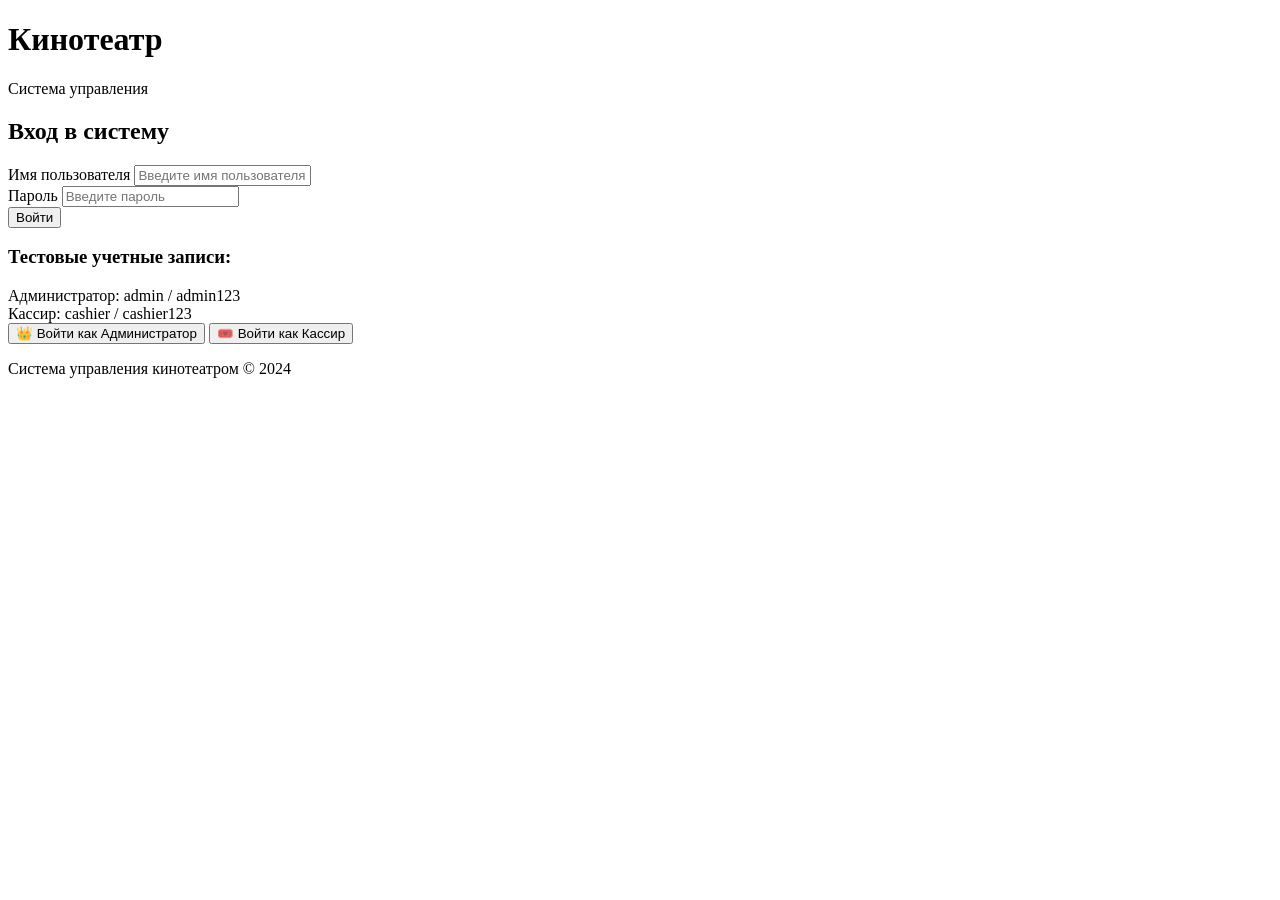
==== pythonProject/templates/index.html @ a6b8f968 "el pepe" ====
<!DOCTYPE html>
<html lang="ru">
<head>
    <meta charset="UTF-8">
    <meta name="viewport" content="width=device-width, initial-scale=1.0">
    <title>Кинотеатр - Система управления</title>
    <link rel="stylesheet" href="/static/css/style.css">
</head>
<body>
    <div class="login-container">
        <div class="login-card">
            <div class="logo">
                <h1>Кинотеатр</h1>
                <p>Система управления</p>
            </div>

            <div class="login-form">
                <h2>Вход в систему</h2>

                <div class="form-group">
                    <label for="username">Имя пользователя</label>
                    <input type="text" id="username" placeholder="Введите имя пользователя">
                </div>

                <div class="form-group">
                    <label for="password">Пароль</label>
                    <input type="password" id="password" placeholder="Введите пароль">
                </div>

                <button class="btn-login" onclick="login()">Войти</button>

                <div class="error-message" id="error-message"></div>

                <div class="demo-credentials">
                    <h3>Тестовые учетные записи:</h3>
                    <div class="credential-row">Администратор: admin / admin123</div>
                    <div class="credential-row">Кассир: cashier / cashier123</div>
                </div>

                <div class="role-buttons">
                    <button class="btn-admin" onclick="quickLogin('admin')">
                        <span class="btn-icon">👑</span>
                        Войти как Администратор
                    </button>

                    <button class="btn-cashier" onclick="quickLogin('cashier')">
                        <span class="btn-icon">🎟️</span>
                        Войти как Кассир
                    </button>
                </div>

                <div class="footer">
                    <p>Система управления кинотеатром © 2024</p>
                </div>
            </div>
        </div>
    </div>

    <script src="/static/js/auth.js"></script>
</body>
</html>
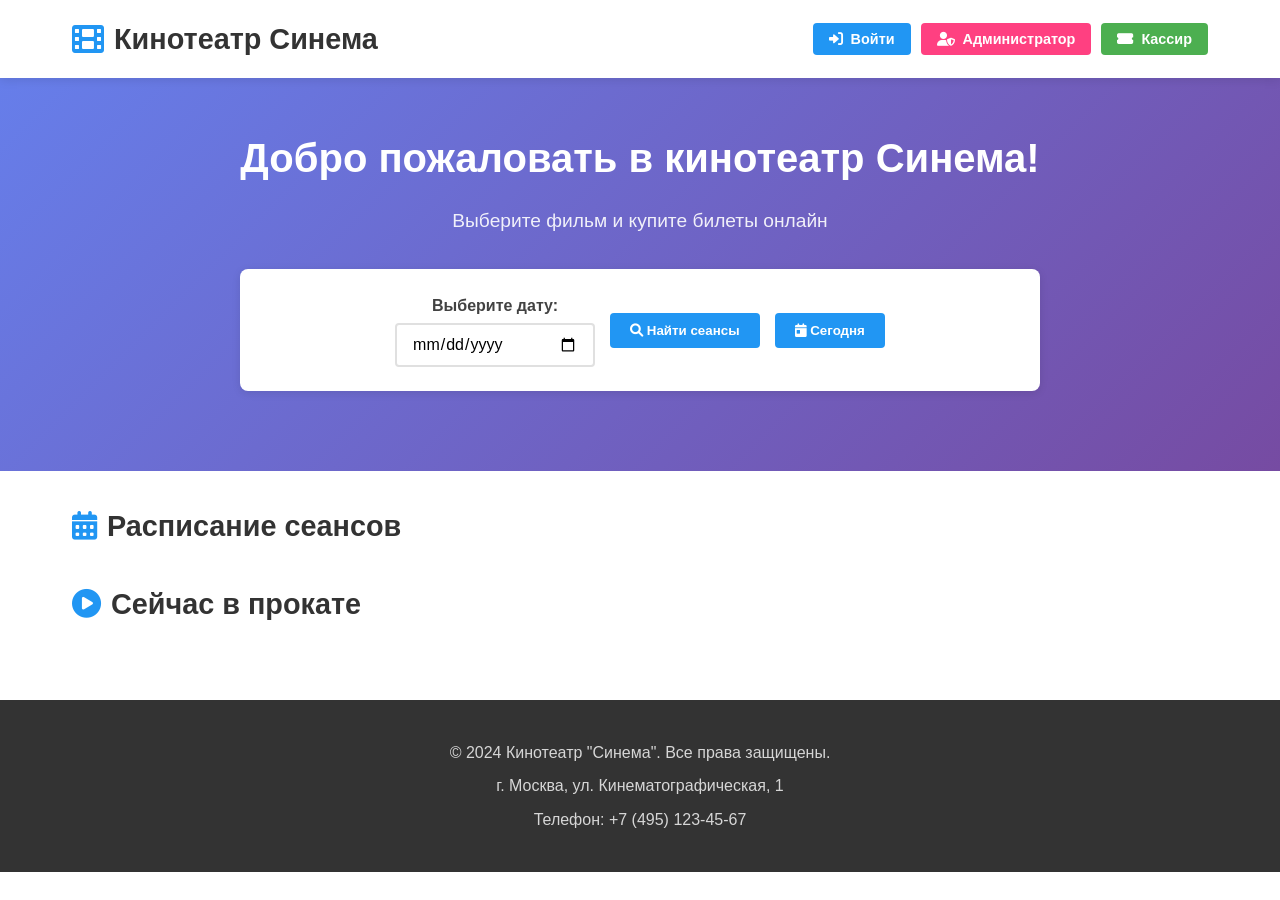
==== commit 4b7fe138: "el pepe" ====
--- a/pythonProject/templates/index.html
+++ b/pythonProject/templates/index.html
@@ -3,59 +3,579 @@
 <head>
     <meta charset="UTF-8">
     <meta name="viewport" content="width=device-width, initial-scale=1.0">
-    <title>Кинотеатр - Система управления</title>
+    <title>Кинотеатр Синема</title>
     <link rel="stylesheet" href="/static/css/style.css">
+    <link rel="stylesheet" href="https://cdnjs.cloudflare.com/ajax/libs/font-awesome/6.0.0/css/all.min.css">
+    <style>
+        :root {
+            --primary: #2196F3;
+            --secondary: #4CAF50;
+            --accent: #FF4081;
+            --dark: #333;
+            --light: #fff;
+            --gray: #f5f5f5;
+            --border: #e0e0e0;
+            --text: #424242;
+            --text-light: #757575;
+        }
+
+        * {
+            margin: 0;
+            padding: 0;
+            box-sizing: border-box;
+            font-family: 'Segoe UI', Roboto, 'Helvetica Neue', sans-serif;
+        }
+
+        body {
+            background: var(--light);
+            color: var(--text);
+            line-height: 1.6;
+        }
+
+        /* HEADER */
+        .header {
+            background: var(--light);
+            box-shadow: 0 2px 10px rgba(0,0,0,0.1);
+            position: sticky;
+            top: 0;
+            z-index: 1000;
+        }
+
+        .header-container {
+            max-width: 1200px;
+            margin: 0 auto;
+            padding: 1rem 2rem;
+            display: flex;
+            justify-content: space-between;
+            align-items: center;
+        }
+
+        .logo {
+            display: flex;
+            align-items: center;
+            gap: 10px;
+        }
+
+        .logo i {
+            font-size: 2rem;
+            color: var(--primary);
+        }
+
+        .logo h1 {
+            font-size: 1.8rem;
+            font-weight: 700;
+            color: var(--dark);
+        }
+
+        .login-buttons {
+            display: flex;
+            gap: 10px;
+        }
+
+        .btn-header {
+            padding: 8px 16px;
+            border-radius: 4px;
+            border: none;
+            font-weight: 600;
+            cursor: pointer;
+            transition: all 0.3s;
+            display: flex;
+            align-items: center;
+            gap: 8px;
+            font-size: 0.9rem;
+        }
+
+        .btn-header.login {
+            background: var(--primary);
+            color: white;
+        }
+
+        .btn-header.admin {
+            background: var(--accent);
+            color: white;
+        }
+
+        .btn-header.cashier {
+            background: var(--secondary);
+            color: white;
+        }
+
+        .btn-header:hover {
+            transform: translateY(-2px);
+            box-shadow: 0 4px 12px rgba(0,0,0,0.15);
+        }
+
+        /* HERO SECTION */
+        .hero {
+            background: linear-gradient(135deg, #667eea 0%, #764ba2 100%);
+            color: white;
+            padding: 3rem 2rem;
+            text-align: center;
+            margin-bottom: 2rem;
+        }
+
+        .hero-content {
+            max-width: 800px;
+            margin: 0 auto;
+        }
+
+        .hero h2 {
+            font-size: 2.5rem;
+            margin-bottom: 1rem;
+            font-weight: 700;
+        }
+
+        .hero p {
+            font-size: 1.2rem;
+            opacity: 0.9;
+            margin-bottom: 2rem;
+        }
+
+        /* DATE SELECTOR */
+        .date-selector {
+            background: white;
+            border-radius: 8px;
+            padding: 1.5rem;
+            box-shadow: 0 2px 8px rgba(0,0,0,0.1);
+            margin: 2rem auto;
+            max-width: 800px;
+            display: flex;
+            gap: 15px;
+            align-items: center;
+            justify-content: center;
+        }
+
+        .date-group {
+            display: flex;
+            flex-direction: column;
+            gap: 5px;
+        }
+
+        .date-label {
+            font-weight: 600;
+            color: var(--text);
+        }
+
+        .date-input {
+            padding: 10px 15px;
+            border: 2px solid var(--border);
+            border-radius: 4px;
+            font-size: 1rem;
+            min-width: 200px;
+        }
+
+        .date-btn {
+            padding: 10px 20px;
+            background: var(--primary);
+            color: white;
+            border: none;
+            border-radius: 4px;
+            cursor: pointer;
+            font-weight: 600;
+            transition: background 0.3s;
+        }
+
+        .date-btn:hover {
+            background: #1976D2;
+        }
+
+        /* MAIN CONTENT */
+        .main-container {
+            max-width: 1200px;
+            margin: 0 auto;
+            padding: 0 2rem;
+        }
+
+        .section-title {
+            font-size: 1.8rem;
+            margin: 2rem 0 1.5rem;
+            color: var(--dark);
+            display: flex;
+            align-items: center;
+            gap: 10px;
+        }
+
+        .section-title i {
+            color: var(--primary);
+        }
+
+        /* FILMS GRID */
+        .films-grid {
+            display: grid;
+            grid-template-columns: repeat(auto-fill, minmax(350px, 1fr));
+            gap: 2rem;
+            margin-bottom: 3rem;
+        }
+
+        .film-card {
+            background: white;
+            border-radius: 12px;
+            overflow: hidden;
+            box-shadow: 0 4px 20px rgba(0,0,0,0.08);
+            transition: transform 0.3s, box-shadow 0.3s;
+            display: flex;
+            flex-direction: column;
+        }
+
+        .film-card:hover {
+            transform: translateY(-5px);
+            box-shadow: 0 8px 30px rgba(0,0,0,0.12);
+        }
+
+        .film-header {
+            background: linear-gradient(135deg, var(--primary) 0%, #1976D2 100%);
+            color: white;
+            padding: 1.5rem;
+            display: flex;
+            align-items: center;
+            gap: 15px;
+        }
+
+        .film-poster {
+            width: 70px;
+            height: 100px;
+            background: rgba(255,255,255,0.1);
+            border-radius: 6px;
+            display: flex;
+            align-items: center;
+            justify-content: center;
+            font-size: 2rem;
+            font-weight: bold;
+            backdrop-filter: blur(10px);
+        }
+
+        .film-title {
+            flex: 1;
+        }
+
+        .film-title h3 {
+            font-size: 1.4rem;
+            margin-bottom: 5px;
+            font-weight: 700;
+        }
+
+        .film-meta {
+            display: flex;
+            gap: 10px;
+            font-size: 0.9rem;
+            opacity: 0.9;
+        }
+
+        .film-content {
+            padding: 1.5rem;
+            flex: 1;
+        }
+
+        .film-description {
+            color: var(--text-light);
+            margin-bottom: 1.5rem;
+            line-height: 1.5;
+        }
+
+        /* SESSIONS SECTION */
+        .film-sessions {
+            border-top: 1px solid var(--border);
+            padding-top: 1rem;
+        }
+
+        .sessions-title {
+            font-weight: 600;
+            color: var(--dark);
+            margin-bottom: 1rem;
+            display: flex;
+            align-items: center;
+            gap: 8px;
+        }
+
+        .sessions-list {
+            display: flex;
+            flex-direction: column;
+            gap: 10px;
+        }
+
+        .session-item {
+            display: flex;
+            justify-content: space-between;
+            align-items: center;
+            padding: 10px 15px;
+            background: var(--gray);
+            border-radius: 6px;
+            border-left: 4px solid var(--primary);
+        }
+
+        .session-time {
+            font-weight: 600;
+            color: var(--dark);
+        }
+
+        .session-details {
+            display: flex;
+            gap: 15px;
+            color: var(--text-light);
+            font-size: 0.9rem;
+        }
+
+        .session-hall {
+            color: var(--primary);
+            font-weight: 600;
+        }
+
+        .session-price {
+            color: var(--secondary);
+            font-weight: 600;
+        }
+
+        .session-btn {
+            padding: 6px 12px;
+            background: var(--primary);
+            color: white;
+            border: none;
+            border-radius: 4px;
+            cursor: pointer;
+            font-size: 0.9rem;
+            transition: background 0.3s;
+        }
+
+        .session-btn:hover {
+            background: #1976D2;
+        }
+
+        /* MODAL */
+        .modal {
+            display: none;
+            position: fixed;
+            z-index: 2000;
+            left: 0;
+            top: 0;
+            width: 100%;
+            height: 100%;
+            background: rgba(0,0,0,0.5);
+            justify-content: center;
+            align-items: center;
+        }
+
+        .modal-content {
+            background: white;
+            border-radius: 12px;
+            width: 90%;
+            max-width: 400px;
+            animation: modalFade 0.3s;
+        }
+
+        @keyframes modalFade {
+            from { opacity: 0; transform: translateY(-20px); }
+            to { opacity: 1; transform: translateY(0); }
+        }
+
+        .modal-header {
+            background: var(--primary);
+            color: white;
+            padding: 1.5rem;
+            border-radius: 12px 12px 0 0;
+            display: flex;
+            justify-content: space-between;
+            align-items: center;
+        }
+
+        .modal-header h2 {
+            margin: 0;
+        }
+
+        .close-modal {
+            background: none;
+            border: none;
+            color: white;
+            font-size: 1.5rem;
+            cursor: pointer;
+        }
+
+        .modal-body {
+            padding: 2rem;
+        }
+
+        /* FOOTER */
+        .footer {
+            background: var(--dark);
+            color: white;
+            padding: 2rem;
+            margin-top: 3rem;
+            text-align: center;
+        }
+
+        .footer-content {
+            max-width: 1200px;
+            margin: 0 auto;
+        }
+
+        .footer p {
+            margin: 0.5rem 0;
+            opacity: 0.8;
+        }
+
+        /* RESPONSIVE */
+        @media (max-width: 768px) {
+            .header-container {
+                flex-direction: column;
+                gap: 15px;
+                padding: 1rem;
+            }
+
+            .date-selector {
+                flex-direction: column;
+                padding: 1rem;
+            }
+
+            .date-input {
+                width: 100%;
+            }
+
+            .films-grid {
+                grid-template-columns: 1fr;
+            }
+
+            .session-item {
+                flex-direction: column;
+                gap: 10px;
+                align-items: stretch;
+            }
+
+            .session-details {
+                justify-content: space-between;
+            }
+        }
+
+        .no-data {
+            text-align: center;
+            padding: 3rem;
+            color: var(--text-light);
+        }
+
+        .no-data i {
+            font-size: 3rem;
+            margin-bottom: 1rem;
+            color: var(--border);
+        }
+    </style>
 </head>
 <body>
-    <div class="login-container">
-        <div class="login-card">
+    <!-- HEADER -->
+    <header class="header">
+        <div class="header-container">
             <div class="logo">
-                <h1>Кинотеатр</h1>
-                <p>Система управления</p>
+                <i class="fas fa-film"></i>
+                <h1>Кинотеатр Синема</h1>
             </div>
-
-            <div class="login-form">
+            <div class="login-buttons">
+                <button class="btn-header login" onclick="openLoginModal()">
+                    <i class="fas fa-sign-in-alt"></i>
+                    Войти
+                </button>
+                <button class="btn-header admin" onclick="quickLogin('admin')">
+                    <i class="fas fa-user-shield"></i>
+                    Администратор
+                </button>
+                <button class="btn-header cashier" onclick="quickLogin('cashier')">
+                    <i class="fas fa-ticket-alt"></i>
+                    Кассир
+                </button>
+            </div>
+        </div>
+    </header>
+
+    <!-- HERO -->
+    <section class="hero">
+        <div class="hero-content">
+            <h2>Добро пожаловать в кинотеатр Синема!</h2>
+            <p>Выберите фильм и купите билеты онлайн</p>
+            <div class="date-selector">
+                <div class="date-group">
+                    <label class="date-label">Выберите дату:</label>
+                    <input type="date" id="date-selector" class="date-input">
+                </div>
+                <button class="date-btn" onclick="loadSessions()">
+                    <i class="fas fa-search"></i>
+                    Найти сеансы
+                </button>
+                <button class="date-btn" onclick="setToday()">
+                    <i class="fas fa-calendar-day"></i>
+                    Сегодня
+                </button>
+            </div>
+        </div>
+    </section>
+
+    <!-- MAIN CONTENT -->
+    <div class="main-container">
+        <!-- СЕАНСЫ НА ВЫБРАННУЮ ДАТУ -->
+        <h2 class="section-title">
+            <i class="fas fa-calendar-alt"></i>
+            Расписание сеансов
+        </h2>
+        <div id="sessions-container">
+            <!-- Динамически загружаемые сеансы -->
+        </div>
+
+        <!-- ФИЛЬМЫ В ПРОКАТЕ -->
+        <h2 class="section-title">
+            <i class="fas fa-play-circle"></i>
+            Сейчас в прокате
+        </h2>
+        <div id="films-container" class="films-grid">
+            <!-- Динамически загружаемые фильмы -->
+        </div>
+    </div>
+
+    <!-- FOOTER -->
+    <footer class="footer">
+        <div class="footer-content">
+            <p>© 2024 Кинотеатр "Синема". Все права защищены.</p>
+            <p>г. Москва, ул. Кинематографическая, 1</p>
+            <p>Телефон: +7 (495) 123-45-67</p>
+        </div>
+    </footer>
+
+    <!-- MODAL LOGIN -->
+    <div id="loginModal" class="modal">
+        <div class="modal-content">
+            <div class="modal-header">
                 <h2>Вход в систему</h2>
-
+                <button class="close-modal" onclick="closeLoginModal()">×</button>
+            </div>
+            <div class="modal-body">
                 <div class="form-group">
-                    <label for="username">Имя пользователя</label>
-                    <input type="text" id="username" placeholder="Введите имя пользователя">
+                    <label for="modal-username">Имя пользователя</label>
+                    <input type="text" id="modal-username" placeholder="Введите имя пользователя" class="date-input">
                 </div>
 
                 <div class="form-group">
-                    <label for="password">Пароль</label>
-                    <input type="password" id="password" placeholder="Введите пароль">
+                    <label for="modal-password">Пароль</label>
+                    <input type="password" id="modal-password" placeholder="Введите пароль" class="date-input">
                 </div>
 
-                <button class="btn-login" onclick="login()">Войти</button>
-
-                <div class="error-message" id="error-message"></div>
-
-                <div class="demo-credentials">
-                    <h3>Тестовые учетные записи:</h3>
-                    <div class="credential-row">Администратор: admin / admin123</div>
-                    <div class="credential-row">Кассир: cashier / cashier123</div>
+                <button class="date-btn" style="width: 100%; margin-top: 1rem;" onclick="modalLogin()">
+                    <i class="fas fa-sign-in-alt"></i>
+                    Войти
+                </button>
+
+                <div style="margin-top: 1.5rem; padding: 1rem; background: var(--gray); border-radius: 6px;">
+                    <h4 style="margin-bottom: 0.5rem; color: var(--dark);">
+                        <i class="fas fa-key"></i>
+                        Тестовые учетные записи:
+                    </h4>
+                    <div style="margin: 0.5rem 0;">
+                        <strong>Администратор:</strong> admin / admin123
+                    </div>
+                    <div>
+                        <strong>Кассир:</strong> cashier / cashier123
+                    </div>
                 </div>
 
-                <div class="role-buttons">
-                    <button class="btn-admin" onclick="quickLogin('admin')">
-                        <span class="btn-icon">👑</span>
-                        Войти как Администратор
-                    </button>
-
-                    <button class="btn-cashier" onclick="quickLogin('cashier')">
-                        <span class="btn-icon">🎟️</span>
-                        Войти как Кассир
-                    </button>
-                </div>
-
-                <div class="footer">
-                    <p>Система управления кинотеатром © 2024</p>
-                </div>
+                <div id="modal-error-message" style="color: #f44336; text-align: center; margin-top: 1rem; display: none;"></div>
             </div>
         </div>
     </div>
 
     <script src="/static/js/auth.js"></script>
+    <script src="/static/js/guest.js"></script>
 </body>
 </html>
